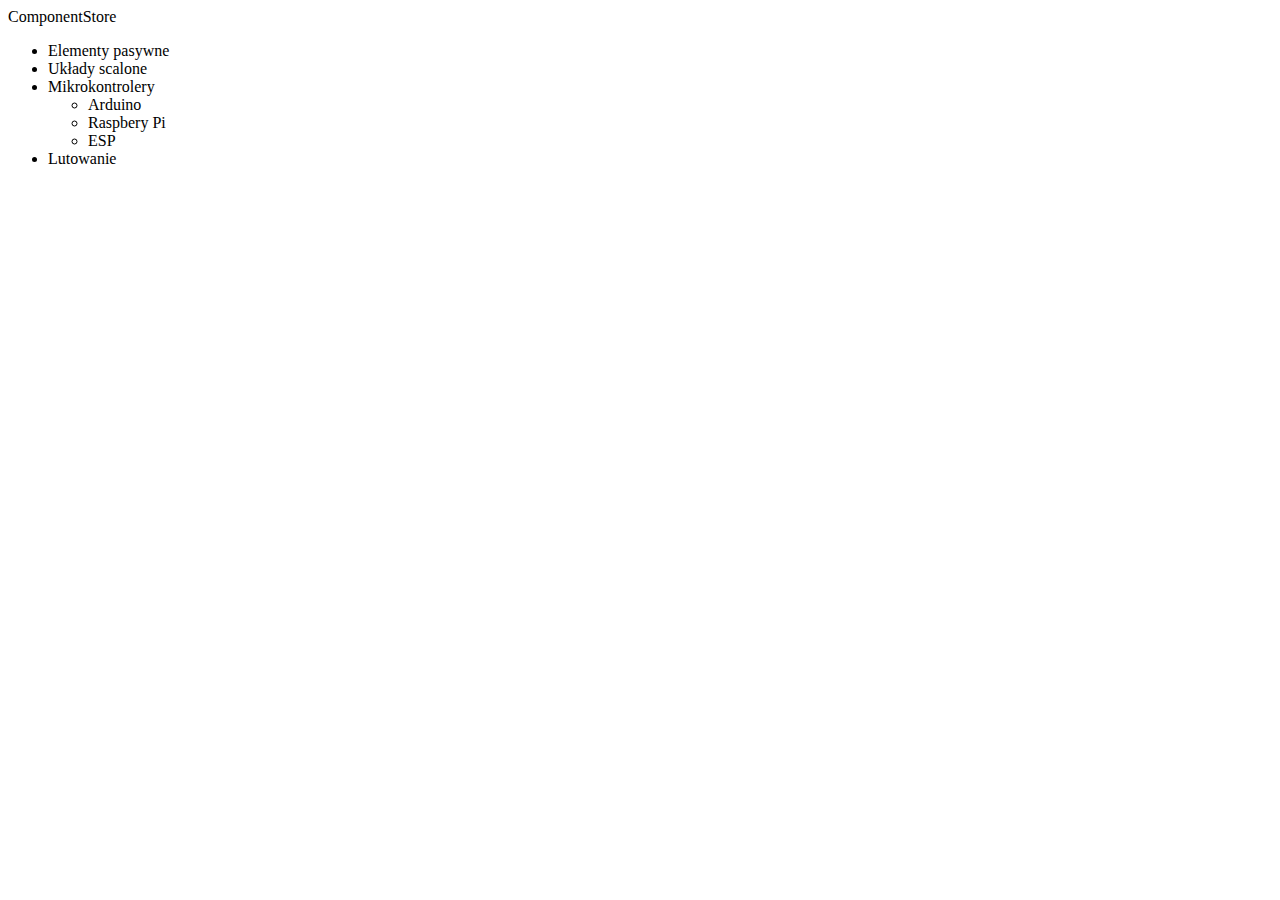
==== elementyPasywne.html @ 905a66fe "File Structure" ====
<!DOCTYPE html>
<html lang="en">
    <head>
        <meta charset="UTF-8">
        <meta name="viewport" content="width=device-width, initial-scale=1.0">
        <title>Componentstore</title>
    </head>
    <body>
        <section class="navigation">
            <header>
                <div class="logo">ComponentStore</div>
                <nav>
                    <ul id="menu">
                        <li>Elementy pasywne</li>
                        <li>Układy scalone</li>
                        <li>Mikrokontrolery</li>
                        <ul>
                            <li>Arduino</li>
                            <li>Raspbery Pi</li>
                            <li>ESP</li>
                        </ul>
                        <li>Lutowanie</li>
                    </ul>
                </nav>
            </header>
        </section>
    </body>
</html>
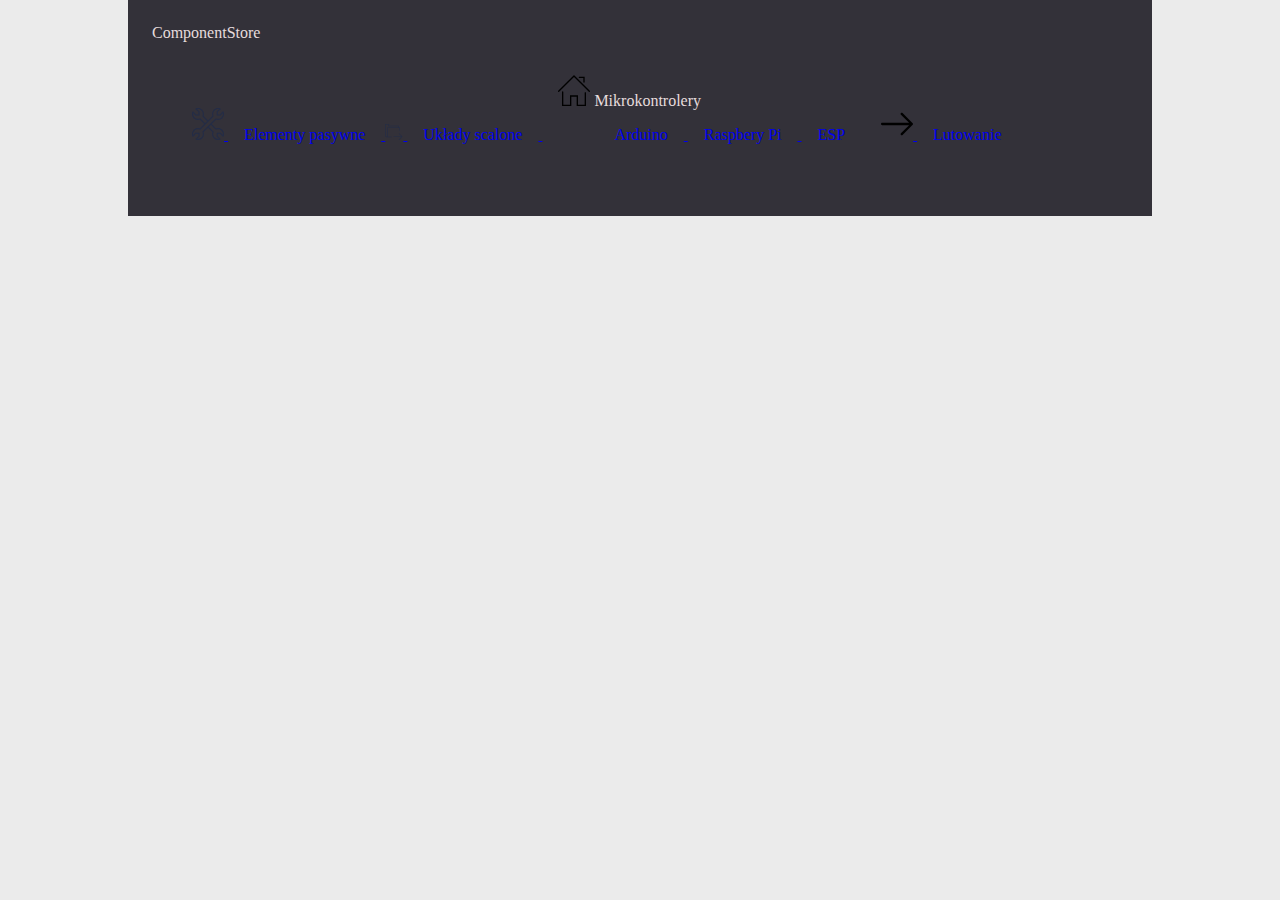
==== commit 32573daa: "Photos applied" ====
--- a/elementyPasywne.html
+++ b/elementyPasywne.html
@@ -4,6 +4,7 @@
         <meta charset="UTF-8">
         <meta name="viewport" content="width=device-width, initial-scale=1.0">
         <title>Componentstore</title>
+        <link rel="stylesheet" href="css/styles.css">
     </head>
     <body>
         <section class="navigation">
@@ -11,15 +12,44 @@
                 <div class="logo">ComponentStore</div>
                 <nav>
                     <ul id="menu">
-                        <li>Elementy pasywne</li>
-                        <li>Układy scalone</li>
-                        <li>Mikrokontrolery</li>
-                        <ul>
-                            <li>Arduino</li>
-                            <li>Raspbery Pi</li>
-                            <li>ESP</li>
-                        </ul>
-                        <li>Lutowanie</li>
+                        <a href="elementyPasywne.html">
+                            <svg width="32" height="32" viewBox="0 0 16 16" fill="none" xmlns="http://www.w3.org/2000/svg">
+                                <path d="M15.4049 13.5471L14.4218 12.4473C14.3707 12.3936 14.2975 12.34 14.2205 12.34H12.6106C12.4624 12.34 12.3423 12.4741 12.3423 12.6082V14.2178C12.3423 14.2983 12.3754 14.3787 12.4334 14.4324L13.5499 15.425C12.7453 15.5859 11.899 15.3445 11.3012 14.7543C10.596 14.0568 10.392 13.0106 10.7813 12.0717C10.8238 11.9912 10.8012 11.8571 10.7239 11.7766L8.3793 9.44273L9.43515 8.39651L11.7794 10.7304C11.8566 10.8109 11.973 10.8377 12.0736 10.784C12.9927 10.4085 14.043 10.5963 14.7483 11.3206C15.3461 11.9107 15.5837 12.7423 15.4049 13.5471ZM5.21862 12.0717C5.61264 13.0106 5.41845 14.0568 4.72392 14.7543C4.26409 15.2104 3.65935 15.4786 3.02078 15.4786C2.8485 15.4786 2.6781 15.4518 2.51108 15.425L3.66364 14.4324C3.72349 14.3787 3.75796 14.2983 3.75796 14.2178V12.6082C3.75796 12.4741 3.63786 12.34 3.4897 12.34H1.77921C1.70219 12.34 1.62895 12.3936 1.5779 12.4473L0.595194 13.5471C0.416215 12.7423 0.653772 11.9107 1.2518 11.3206C1.71131 10.8377 2.32276 10.5963 2.97319 10.5963C3.30317 10.5963 3.62383 10.6499 3.92624 10.784C4.02665 10.8377 4.14305 10.8109 4.2206 10.7304L10.7229 4.23845C10.8003 4.15797 10.8229 4.02384 10.7803 3.94336C10.3913 3.00445 10.5956 1.95823 11.3007 1.26075C11.7605 0.804701 12.3721 0.536439 13.0228 0.536439C13.2015 0.536439 13.3774 0.563266 13.5492 0.590092L12.4334 1.58266C12.3754 1.63631 12.3423 1.71679 12.3423 1.79727V3.48732C12.3423 3.64827 12.4624 3.75558 12.6106 3.75558H14.2205C14.299 3.75558 14.3737 3.72875 14.4246 3.6751L15.4068 2.52158C15.5786 3.29953 15.3435 4.10432 14.7483 4.6945C14.2886 5.17737 13.6773 5.4188 13.0271 5.4188C12.6972 5.4188 12.3763 5.36515 12.0735 5.23102C11.9727 5.17737 11.8566 5.20419 11.7794 5.28467L5.27594 11.7766C5.19871 11.8571 5.17596 11.9912 5.21862 12.0717ZM4.22028 5.28467C4.14316 5.23102 4.02654 5.20419 3.92635 5.23102C3.00066 5.63341 1.95098 5.4188 1.25159 4.72132C0.661423 4.13114 0.42355 3.29953 0.593413 2.52158L1.57509 3.6751C1.626 3.72875 1.70071 3.75558 1.77921 3.75558H3.4897C3.63786 3.75558 3.75796 3.64827 3.75796 3.48732V1.79727C3.75796 1.71679 3.72349 1.63631 3.66364 1.58266L2.51044 0.590092C3.29521 0.429135 4.10313 0.67057 4.69865 1.26075C5.40409 1.95823 5.60813 3.00445 5.21862 3.94336C5.17596 4.02384 5.19871 4.15797 5.27594 4.23845L7.62039 6.57233L6.56162 7.61855L4.22028 5.28467ZM15.1276 10.9182C14.3103 10.1134 13.1133 9.84512 12.0352 10.2207L9.8145 8.02094L12.0352 5.79437C12.3534 5.90167 12.6862 5.95532 13.0271 5.95532C13.8205 5.95532 14.5666 5.66024 15.1277 5.09689C15.9916 4.21162 16.2346 2.97762 15.7617 1.87775C15.7255 1.79727 15.6474 1.71679 15.5554 1.71679C15.4625 1.68996 15.3707 1.74362 15.3105 1.79727L14.0965 3.21906H12.8789V1.90457L14.2583 0.697396C14.3276 0.643744 14.3606 0.536439 14.3459 0.455961C14.3311 0.348656 14.2706 0.268177 14.1856 0.241351C13.8163 0.0803944 13.425 -8.44946e-05 13.0228 -8.44946e-05C12.2287 -8.44946e-05 11.4825 0.32183 10.9214 0.88518C10.1044 1.68996 9.83838 2.89714 10.2201 3.97019L7.99974 6.19676L5.77893 3.97019C6.16121 2.89714 5.89547 1.68996 5.0781 0.88518C4.21379 0.0267425 2.98292 -0.214693 1.86545 0.241351C1.77985 0.295004 1.71896 0.348656 1.70493 0.455961C1.69065 0.536439 1.72515 0.643744 1.79597 0.697396L3.22144 1.90457V3.21906H1.90317L0.688772 1.79727C0.628727 1.74362 0.53578 1.68996 0.443879 1.71679C0.351873 1.71679 0.273806 1.79727 0.237548 1.87775C-0.232538 2.97762 0.0165459 4.26528 0.872156 5.12371C1.68416 5.9285 2.88077 6.19676 3.96525 5.79437L6.18227 8.02094L3.96482 10.2207C3.64676 10.1134 3.31385 10.0597 2.97319 10.0597C2.17929 10.0597 1.4332 10.3816 0.872365 10.9182C0.0119345 11.8034 -0.237045 13.0643 0.237652 14.191C0.273597 14.2714 0.350722 14.3251 0.441783 14.3519C0.532636 14.3787 0.62506 14.3251 0.686049 14.2714L1.90046 12.8765H3.22144V14.1105L1.79597 15.3177C1.72515 15.3713 1.69065 15.4786 1.70493 15.5591C1.71896 15.6664 1.77985 15.7469 1.86545 15.7737C2.23464 15.9347 2.62319 16.0151 3.02078 16.0151H3.02086C3.8026 16.0151 4.5422 15.6932 5.10316 15.1299C5.91076 14.3251 6.16698 13.1447 5.77915 12.0449L7.99995 9.81829L10.2209 12.0449C9.83881 13.1179 10.1047 14.3251 10.9219 15.1299C11.4921 15.6932 12.2476 16.0151 13.0195 16.0151C13.4115 16.0151 13.8077 15.9347 14.1859 15.7737C14.2709 15.7469 14.3314 15.6664 14.3463 15.5591C14.361 15.4786 14.328 15.3713 14.2587 15.3177L12.8789 14.1105V12.8765H14.0992L15.3141 14.2714C15.375 14.3251 15.4681 14.3787 15.5583 14.3519C15.6494 14.3251 15.7265 14.2714 15.7623 14.191C16.2371 13.0643 15.9879 11.8034 15.1276 10.9182Z" fill="#232C47"/>
+                            </svg>
+                            <li>Elementy pasywne</li>
+                        </a>
+                        <a href="ukladyScalone.html">
+                            <svg width="18" height="16" viewBox="0 0 18 16" fill="none" xmlns="http://www.w3.org/2000/svg">
+                                <path d="M17.2852 12.6559C17.2938 12.6271 17.2967 12.5983 17.2996 12.5983C17.2996 12.5695 17.3054 12.5695 17.3054 12.5406C17.3054 12.5118 17.2967 12.483 17.2823 12.4253C17.2679 12.3965 17.2477 12.3677 17.2218 12.3388L14.339 9.45603C14.2266 9.34072 14.0421 9.34072 13.9296 9.45603C13.8172 9.57134 13.8172 9.77314 13.9296 9.85962L16.3195 12.2524H9.02021C8.86166 12.2524 8.73193 12.3965 8.73193 12.5406C8.73193 12.7136 8.86166 12.8289 9.02021 12.8289H16.3656L13.921 15.5388C13.8143 15.6541 13.8229 15.827 13.9411 15.9423C13.9959 16 14.0651 16 14.1343 16C14.2121 16 14.29 15.9712 14.3476 15.9135L17.2304 12.7424C17.242 12.7424 17.2448 12.7136 17.2535 12.7136C17.265 12.6848 17.2765 12.6848 17.2852 12.6559Z" fill="#232C47"/>
+                                <path d="M0.57673 11.8184V0.577696H3.45937V2.01704C3.45937 2.19135 3.58885 2.30589 3.74772 2.30589H13.2612V3.46135H2.59477C2.4354 3.46135 2.30641 3.60579 2.30641 3.74524V11.8184C2.30641 12.2218 1.89951 12.685 1.44132 12.685C0.997072 12.685 0.57673 12.2816 0.57673 11.8184ZM6.4675 12.685H2.55841C2.75763 12.4559 2.88313 12.1371 2.88313 11.8184V4.03409H14.4142V6.48444C14.4142 6.62887 14.5432 6.77329 14.7025 6.77329C14.8619 6.77329 14.9909 6.62887 14.9909 6.48444V3.74524C14.9909 3.60579 14.8619 3.46135 14.7025 3.46135H13.8374V2.01704C13.8374 1.87261 13.709 1.72819 13.5491 1.72819H4.03609V0.288845C4.03609 0.144414 3.9071 -6.95199e-06 3.74772 -6.95199e-06H0.288365C0.129491 -6.95199e-06 0 0.144414 0 0.288845V11.8184C0 12.6003 0.673847 13.2627 1.44132 13.2627H6.4675C6.62687 13.2627 6.75587 13.1432 6.75587 12.9738C6.75587 12.8294 6.62687 12.685 6.4675 12.685Z" fill="#232C47"/>
+                            </svg>
+                            <li>Układy scalone</li>
+                        </a>
+                        <li class="dropdown">
+                            <svg version="1.1" xmlns="http://www.w3.org/2000/svg" width=32 height=32 viewBox="0 0 32 32" {...props}>
+                                <path d="M27.333 18c-0.368 0-0.667 0.299-0.667 0.667v12h-6.667v-9.333h-8v9.333h-6.667v-12.667c0-0.368-0.299-0.667-0.667-0.667s-0.667 0.299-0.667 0.667v14h9.333v-9.333h5.333v9.333h9.333v-13.333c0-0.368-0.299-0.667-0.667-0.667zM31.805 16.862l-15.333-15.333c-0.26-0.26-0.683-0.26-0.943 0l-15.333 15.333c-0.26 0.26-0.26 0.683 0 0.943s0.683 0.26 0.943 0l14.861-14.861 14.863 14.861c0.131 0.131 0.301 0.196 0.471 0.196 0.171 0 0.341-0.065 0.472-0.196 0.26-0.26 0.26-0.683 0-0.943zM21.333 4h4v4c0 0.368 0.299 0.667 0.667 0.667s0.667-0.299 0.667-0.667v-5.333h-5.333c-0.368 0-0.667 0.299-0.667 0.667s0.299 0.667 0.667 0.667z"></path>
+                            </svg>
+                            Mikrokontrolery
+                            <ul>
+                                <a href="Mikrokontrolery/arduino.html">
+                                    <li>Arduino</li>
+                                </a>
+                                <a href="Mikrokontrolery/raspbery.html">
+                                    <li>Raspbery Pi</li>
+                                </a>
+                                <a href="Mikrokontrolery/esp.html">
+                                    <li>ESP</li>
+                                </a>                                
+                            </ul>
+                        </li>
+                        <a href="lutowanie.html">   
+                            <svg version="1.1" xmlns="http://www.w3.org/2000/svg" width=32 height=32 viewBox="0 0 32 32" {...props}>
+                                <path d="M21.548 5.088c-0.436-0.451-1.162-0.451-1.613 0-0.436 0.436-0.436 1.162 0 1.596l8.177 8.177h-26.984c-0.629 0.001-1.129 0.501-1.129 1.13s0.5 1.145 1.129 1.145h26.984l-8.177 8.162c-0.436 0.451-0.436 1.178 0 1.613 0.451 0.451 1.178 0.451 1.613 0l10.113-10.113c0.451-0.436 0.451-1.162 0-1.596l-10.113-10.114z"></path>
+                            </svg>                             
+                            <li>
+                                Lutowanie
+                            </li>
+                        </a>
                     </ul>
                 </nav>
             </header>
--- a/css/styles.css
+++ b/css/styles.css
@@ -0,0 +1,30 @@
+body {
+    background-color: #ebebeb;
+    width: 80%;
+    margin:auto
+}
+
+header
+{
+    background-color: #333139;
+    padding: 1.5em;
+    color: #e6dcdd;
+}
+
+nav .menu a, li {
+    display: inline-block;
+    padding: 1em;
+}
+
+.menu > svg {
+    width: 1em;
+}
+
+.dropdownItem {
+    display: none;
+}
+
+.dropdown:hover .dropdownItem {
+    position: sticky;
+    display:block;
+}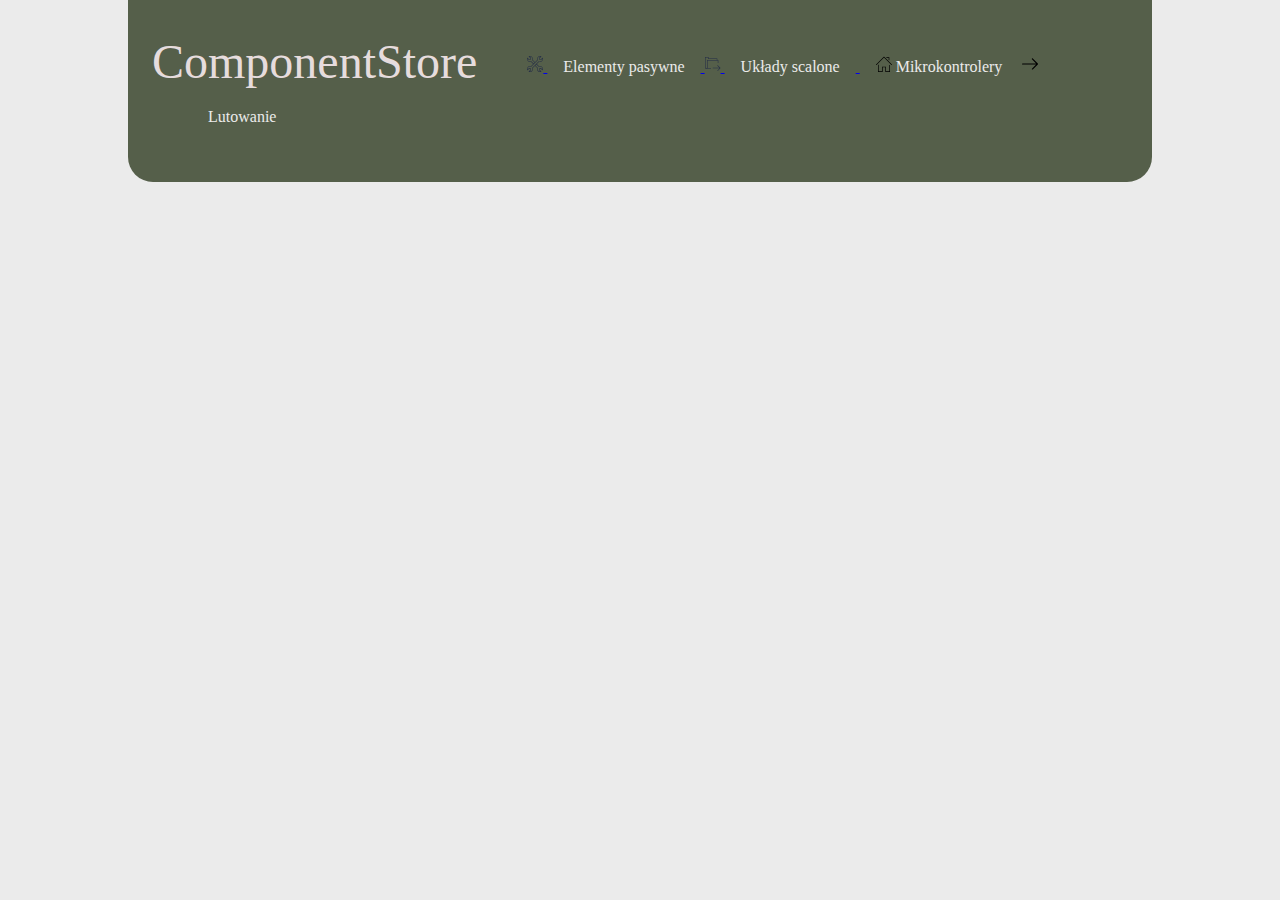
==== commit 73cb0f08: "Flexbox applied" ====
--- a/elementyPasywne.html
+++ b/elementyPasywne.html
@@ -9,41 +9,41 @@
     <body>
         <section class="navigation">
             <header>
-                <div class="logo">ComponentStore</div>
+                <div class="logo"><a href="index.html">ComponentStore</a></div>
                 <nav>
                     <ul id="menu">
                         <a href="elementyPasywne.html">
-                            <svg width="32" height="32" viewBox="0 0 16 16" fill="none" xmlns="http://www.w3.org/2000/svg">
+                            <svg width="16" height="16" viewBox="0 0 16 16" fill="none" xmlns="http://www.w3.org/2000/svg">
                                 <path d="M15.4049 13.5471L14.4218 12.4473C14.3707 12.3936 14.2975 12.34 14.2205 12.34H12.6106C12.4624 12.34 12.3423 12.4741 12.3423 12.6082V14.2178C12.3423 14.2983 12.3754 14.3787 12.4334 14.4324L13.5499 15.425C12.7453 15.5859 11.899 15.3445 11.3012 14.7543C10.596 14.0568 10.392 13.0106 10.7813 12.0717C10.8238 11.9912 10.8012 11.8571 10.7239 11.7766L8.3793 9.44273L9.43515 8.39651L11.7794 10.7304C11.8566 10.8109 11.973 10.8377 12.0736 10.784C12.9927 10.4085 14.043 10.5963 14.7483 11.3206C15.3461 11.9107 15.5837 12.7423 15.4049 13.5471ZM5.21862 12.0717C5.61264 13.0106 5.41845 14.0568 4.72392 14.7543C4.26409 15.2104 3.65935 15.4786 3.02078 15.4786C2.8485 15.4786 2.6781 15.4518 2.51108 15.425L3.66364 14.4324C3.72349 14.3787 3.75796 14.2983 3.75796 14.2178V12.6082C3.75796 12.4741 3.63786 12.34 3.4897 12.34H1.77921C1.70219 12.34 1.62895 12.3936 1.5779 12.4473L0.595194 13.5471C0.416215 12.7423 0.653772 11.9107 1.2518 11.3206C1.71131 10.8377 2.32276 10.5963 2.97319 10.5963C3.30317 10.5963 3.62383 10.6499 3.92624 10.784C4.02665 10.8377 4.14305 10.8109 4.2206 10.7304L10.7229 4.23845C10.8003 4.15797 10.8229 4.02384 10.7803 3.94336C10.3913 3.00445 10.5956 1.95823 11.3007 1.26075C11.7605 0.804701 12.3721 0.536439 13.0228 0.536439C13.2015 0.536439 13.3774 0.563266 13.5492 0.590092L12.4334 1.58266C12.3754 1.63631 12.3423 1.71679 12.3423 1.79727V3.48732C12.3423 3.64827 12.4624 3.75558 12.6106 3.75558H14.2205C14.299 3.75558 14.3737 3.72875 14.4246 3.6751L15.4068 2.52158C15.5786 3.29953 15.3435 4.10432 14.7483 4.6945C14.2886 5.17737 13.6773 5.4188 13.0271 5.4188C12.6972 5.4188 12.3763 5.36515 12.0735 5.23102C11.9727 5.17737 11.8566 5.20419 11.7794 5.28467L5.27594 11.7766C5.19871 11.8571 5.17596 11.9912 5.21862 12.0717ZM4.22028 5.28467C4.14316 5.23102 4.02654 5.20419 3.92635 5.23102C3.00066 5.63341 1.95098 5.4188 1.25159 4.72132C0.661423 4.13114 0.42355 3.29953 0.593413 2.52158L1.57509 3.6751C1.626 3.72875 1.70071 3.75558 1.77921 3.75558H3.4897C3.63786 3.75558 3.75796 3.64827 3.75796 3.48732V1.79727C3.75796 1.71679 3.72349 1.63631 3.66364 1.58266L2.51044 0.590092C3.29521 0.429135 4.10313 0.67057 4.69865 1.26075C5.40409 1.95823 5.60813 3.00445 5.21862 3.94336C5.17596 4.02384 5.19871 4.15797 5.27594 4.23845L7.62039 6.57233L6.56162 7.61855L4.22028 5.28467ZM15.1276 10.9182C14.3103 10.1134 13.1133 9.84512 12.0352 10.2207L9.8145 8.02094L12.0352 5.79437C12.3534 5.90167 12.6862 5.95532 13.0271 5.95532C13.8205 5.95532 14.5666 5.66024 15.1277 5.09689C15.9916 4.21162 16.2346 2.97762 15.7617 1.87775C15.7255 1.79727 15.6474 1.71679 15.5554 1.71679C15.4625 1.68996 15.3707 1.74362 15.3105 1.79727L14.0965 3.21906H12.8789V1.90457L14.2583 0.697396C14.3276 0.643744 14.3606 0.536439 14.3459 0.455961C14.3311 0.348656 14.2706 0.268177 14.1856 0.241351C13.8163 0.0803944 13.425 -8.44946e-05 13.0228 -8.44946e-05C12.2287 -8.44946e-05 11.4825 0.32183 10.9214 0.88518C10.1044 1.68996 9.83838 2.89714 10.2201 3.97019L7.99974 6.19676L5.77893 3.97019C6.16121 2.89714 5.89547 1.68996 5.0781 0.88518C4.21379 0.0267425 2.98292 -0.214693 1.86545 0.241351C1.77985 0.295004 1.71896 0.348656 1.70493 0.455961C1.69065 0.536439 1.72515 0.643744 1.79597 0.697396L3.22144 1.90457V3.21906H1.90317L0.688772 1.79727C0.628727 1.74362 0.53578 1.68996 0.443879 1.71679C0.351873 1.71679 0.273806 1.79727 0.237548 1.87775C-0.232538 2.97762 0.0165459 4.26528 0.872156 5.12371C1.68416 5.9285 2.88077 6.19676 3.96525 5.79437L6.18227 8.02094L3.96482 10.2207C3.64676 10.1134 3.31385 10.0597 2.97319 10.0597C2.17929 10.0597 1.4332 10.3816 0.872365 10.9182C0.0119345 11.8034 -0.237045 13.0643 0.237652 14.191C0.273597 14.2714 0.350722 14.3251 0.441783 14.3519C0.532636 14.3787 0.62506 14.3251 0.686049 14.2714L1.90046 12.8765H3.22144V14.1105L1.79597 15.3177C1.72515 15.3713 1.69065 15.4786 1.70493 15.5591C1.71896 15.6664 1.77985 15.7469 1.86545 15.7737C2.23464 15.9347 2.62319 16.0151 3.02078 16.0151H3.02086C3.8026 16.0151 4.5422 15.6932 5.10316 15.1299C5.91076 14.3251 6.16698 13.1447 5.77915 12.0449L7.99995 9.81829L10.2209 12.0449C9.83881 13.1179 10.1047 14.3251 10.9219 15.1299C11.4921 15.6932 12.2476 16.0151 13.0195 16.0151C13.4115 16.0151 13.8077 15.9347 14.1859 15.7737C14.2709 15.7469 14.3314 15.6664 14.3463 15.5591C14.361 15.4786 14.328 15.3713 14.2587 15.3177L12.8789 14.1105V12.8765H14.0992L15.3141 14.2714C15.375 14.3251 15.4681 14.3787 15.5583 14.3519C15.6494 14.3251 15.7265 14.2714 15.7623 14.191C16.2371 13.0643 15.9879 11.8034 15.1276 10.9182Z" fill="#232C47"/>
                             </svg>
                             <li>Elementy pasywne</li>
                         </a>
                         <a href="ukladyScalone.html">
-                            <svg width="18" height="16" viewBox="0 0 18 16" fill="none" xmlns="http://www.w3.org/2000/svg">
+                            <svg width="16" height="16" viewBox="0 0 18 16" fill="none" xmlns="http://www.w3.org/2000/svg">
                                 <path d="M17.2852 12.6559C17.2938 12.6271 17.2967 12.5983 17.2996 12.5983C17.2996 12.5695 17.3054 12.5695 17.3054 12.5406C17.3054 12.5118 17.2967 12.483 17.2823 12.4253C17.2679 12.3965 17.2477 12.3677 17.2218 12.3388L14.339 9.45603C14.2266 9.34072 14.0421 9.34072 13.9296 9.45603C13.8172 9.57134 13.8172 9.77314 13.9296 9.85962L16.3195 12.2524H9.02021C8.86166 12.2524 8.73193 12.3965 8.73193 12.5406C8.73193 12.7136 8.86166 12.8289 9.02021 12.8289H16.3656L13.921 15.5388C13.8143 15.6541 13.8229 15.827 13.9411 15.9423C13.9959 16 14.0651 16 14.1343 16C14.2121 16 14.29 15.9712 14.3476 15.9135L17.2304 12.7424C17.242 12.7424 17.2448 12.7136 17.2535 12.7136C17.265 12.6848 17.2765 12.6848 17.2852 12.6559Z" fill="#232C47"/>
                                 <path d="M0.57673 11.8184V0.577696H3.45937V2.01704C3.45937 2.19135 3.58885 2.30589 3.74772 2.30589H13.2612V3.46135H2.59477C2.4354 3.46135 2.30641 3.60579 2.30641 3.74524V11.8184C2.30641 12.2218 1.89951 12.685 1.44132 12.685C0.997072 12.685 0.57673 12.2816 0.57673 11.8184ZM6.4675 12.685H2.55841C2.75763 12.4559 2.88313 12.1371 2.88313 11.8184V4.03409H14.4142V6.48444C14.4142 6.62887 14.5432 6.77329 14.7025 6.77329C14.8619 6.77329 14.9909 6.62887 14.9909 6.48444V3.74524C14.9909 3.60579 14.8619 3.46135 14.7025 3.46135H13.8374V2.01704C13.8374 1.87261 13.709 1.72819 13.5491 1.72819H4.03609V0.288845C4.03609 0.144414 3.9071 -6.95199e-06 3.74772 -6.95199e-06H0.288365C0.129491 -6.95199e-06 0 0.144414 0 0.288845V11.8184C0 12.6003 0.673847 13.2627 1.44132 13.2627H6.4675C6.62687 13.2627 6.75587 13.1432 6.75587 12.9738C6.75587 12.8294 6.62687 12.685 6.4675 12.685Z" fill="#232C47"/>
                             </svg>
                             <li>Układy scalone</li>
                         </a>
                         <li class="dropdown">
-                            <svg version="1.1" xmlns="http://www.w3.org/2000/svg" width=32 height=32 viewBox="0 0 32 32" {...props}>
+                            <svg version="1.1" xmlns="http://www.w3.org/2000/svg" width=16 height=16 viewBox="0 0 32 32">
                                 <path d="M27.333 18c-0.368 0-0.667 0.299-0.667 0.667v12h-6.667v-9.333h-8v9.333h-6.667v-12.667c0-0.368-0.299-0.667-0.667-0.667s-0.667 0.299-0.667 0.667v14h9.333v-9.333h5.333v9.333h9.333v-13.333c0-0.368-0.299-0.667-0.667-0.667zM31.805 16.862l-15.333-15.333c-0.26-0.26-0.683-0.26-0.943 0l-15.333 15.333c-0.26 0.26-0.26 0.683 0 0.943s0.683 0.26 0.943 0l14.861-14.861 14.863 14.861c0.131 0.131 0.301 0.196 0.471 0.196 0.171 0 0.341-0.065 0.472-0.196 0.26-0.26 0.26-0.683 0-0.943zM21.333 4h4v4c0 0.368 0.299 0.667 0.667 0.667s0.667-0.299 0.667-0.667v-5.333h-5.333c-0.368 0-0.667 0.299-0.667 0.667s0.299 0.667 0.667 0.667z"></path>
                             </svg>
                             Mikrokontrolery
                             <ul>
                                 <a href="Mikrokontrolery/arduino.html">
-                                    <li>Arduino</li>
+                                    <li class="dropdownItem">Arduino</li>
                                 </a>
                                 <a href="Mikrokontrolery/raspbery.html">
-                                    <li>Raspbery Pi</li>
+                                    <li class="dropdownItem">Raspbery Pi</li>
                                 </a>
                                 <a href="Mikrokontrolery/esp.html">
-                                    <li>ESP</li>
+                                    <li class="dropdownItem">ESP</li>
                                 </a>                                
                             </ul>
                         </li>
                         <a href="lutowanie.html">   
-                            <svg version="1.1" xmlns="http://www.w3.org/2000/svg" width=32 height=32 viewBox="0 0 32 32" {...props}>
+                            <svg version="1.1" xmlns="http://www.w3.org/2000/svg" width=16 height=16 viewBox="0 0 32 32">
                                 <path d="M21.548 5.088c-0.436-0.451-1.162-0.451-1.613 0-0.436 0.436-0.436 1.162 0 1.596l8.177 8.177h-26.984c-0.629 0.001-1.129 0.501-1.129 1.13s0.5 1.145 1.129 1.145h26.984l-8.177 8.162c-0.436 0.451-0.436 1.178 0 1.613 0.451 0.451 1.178 0.451 1.613 0l10.113-10.113c0.451-0.436 0.451-1.162 0-1.596l-10.113-10.114z"></path>
                             </svg>                             
                             <li>
--- a/css/styles.css
+++ b/css/styles.css
@@ -4,20 +4,34 @@
     margin:auto
 }
 
-header
-{
-    background-color: #333139;
+header {
+    background-color: #555f4a;
     padding: 1.5em;
     color: #e6dcdd;
+    border-radius: 0px 0px 25px 25px;
+    text-decoration: none;
+}
+
+.logo {
+    font-size: 3em;
+    float: left;
+    padding: 10px 50px 0px 0px;
+}
+
+.logo a {
+    text-decoration: none;
+    color: #e6dcdd;
+}
+
+.menu {
+    padding: 10px;
 }
 
 nav .menu a, li {
     display: inline-block;
     padding: 1em;
-}
-
-.menu > svg {
-    width: 1em;
+    color: #ebebeb;
+    text-decoration: none;
 }
 
 .dropdownItem {
@@ -25,6 +39,42 @@
 }
 
 .dropdown:hover .dropdownItem {
-    position: sticky;
     display:block;
+    background-color: #4e4e43;
+    border: 2px solid white;
+    border-radius: 15px;
+}
+
+.dropdown:hover ul {
+    position: absolute;
+}
+
+.deals > h1 {
+    display: block;
+    text-align: center;
+    font-size: 2em;
+}
+
+.deals > div {
+    display: flex;
+    justify-content: center;
+}
+
+.oldPrice {
+    font-size: 1.2em;
+    color: red;
+    text-decoration: line-through;
+}
+.price {
+    color: green;
+}
+
+.view {
+    width: 70%;
+    margin: auto;
+}
+
+.view img {
+    max-width: 100%;
+    max-height: 100%;
 }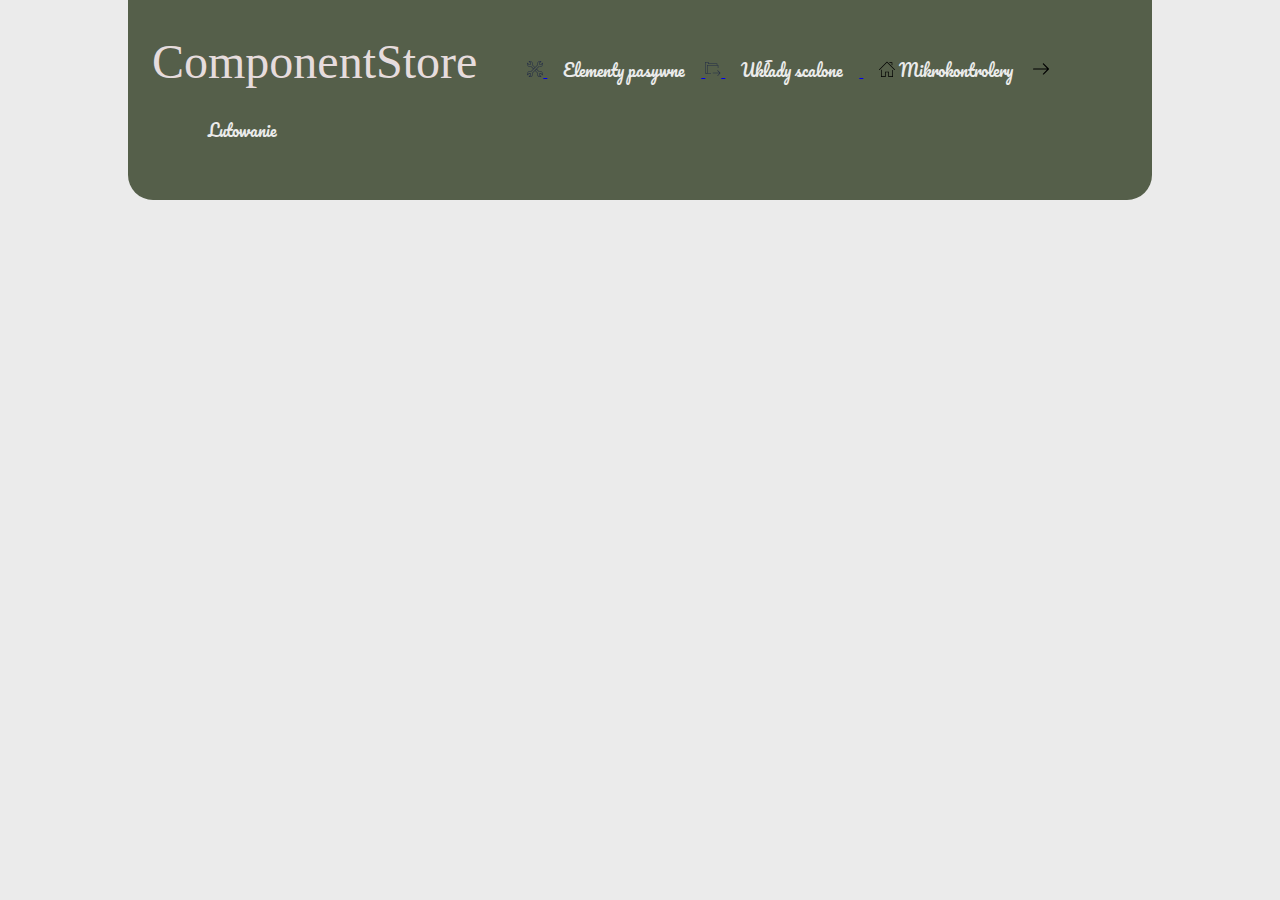
==== commit c300c4bb: "script js added" ====
--- a/elementyPasywne.html
+++ b/elementyPasywne.html
@@ -4,6 +4,8 @@
         <meta charset="UTF-8">
         <meta name="viewport" content="width=device-width, initial-scale=1.0">
         <title>Componentstore</title>
+        <link href="https://fonts.googleapis.com/css2?family=Noto+Serif&display=swap" rel="stylesheet">
+        <link href="https://fonts.googleapis.com/css2?family=Pacifico&display=swap" rel="stylesheet">
         <link rel="stylesheet" href="css/styles.css">
     </head>
     <body>
--- a/css/styles.css
+++ b/css/styles.css
@@ -2,6 +2,16 @@
     background-color: #ebebeb;
     width: 80%;
     margin:auto
+}
+
+button {
+    height: 2em;
+    background-color: #4eff4e;
+    border-radius: 10px;
+}
+
+button:hover {
+    background-color: #65c565;
 }
 
 header {
@@ -10,6 +20,26 @@
     color: #e6dcdd;
     border-radius: 0px 0px 25px 25px;
     text-decoration: none;
+}
+
+.cart {
+    float: left;
+}
+
+.purchase {
+    border: 2px solid grey;
+    padding: 5px;
+}
+
+.item {
+    display: inline-block;
+}
+
+.remove {
+    display: inline-block;
+    font-size: 0.7em;
+    color: grey;
+    cursor: pointer;
 }
 
 .logo {
@@ -29,7 +59,8 @@
 
 nav .menu a, li {
     display: inline-block;
-    padding: 1em;
+    padding: 1em;    
+    font-family: 'Pacifico', cursive;
     color: #ebebeb;
     text-decoration: none;
 }
@@ -49,6 +80,10 @@
     position: absolute;
 }
 
+.deals {
+    font-family: 'Noto Serif', serif;
+}
+
 .deals > h1 {
     display: block;
     text-align: center;
@@ -57,7 +92,16 @@
 
 .deals > div {
     display: flex;
-    justify-content: center;
+    justify-content: space-around;
+    align-content: stretch;
+}
+
+.newElement, .discountElement {   
+    flex-grow: 1; 
+    padding: 20px;
+    margin: 10px;
+    border: 5px double;
+    border-radius: 25px;
 }
 
 .oldPrice {
@@ -66,6 +110,8 @@
     text-decoration: line-through;
 }
 .price {
+    display: inline-block;
+    margin: 5px 0px;
     color: green;
 }
 
@@ -74,7 +120,8 @@
     margin: auto;
 }
 
-.view img {
+.view img, video {
     max-width: 100%;
     max-height: 100%;
+    border-radius: 25px;
 }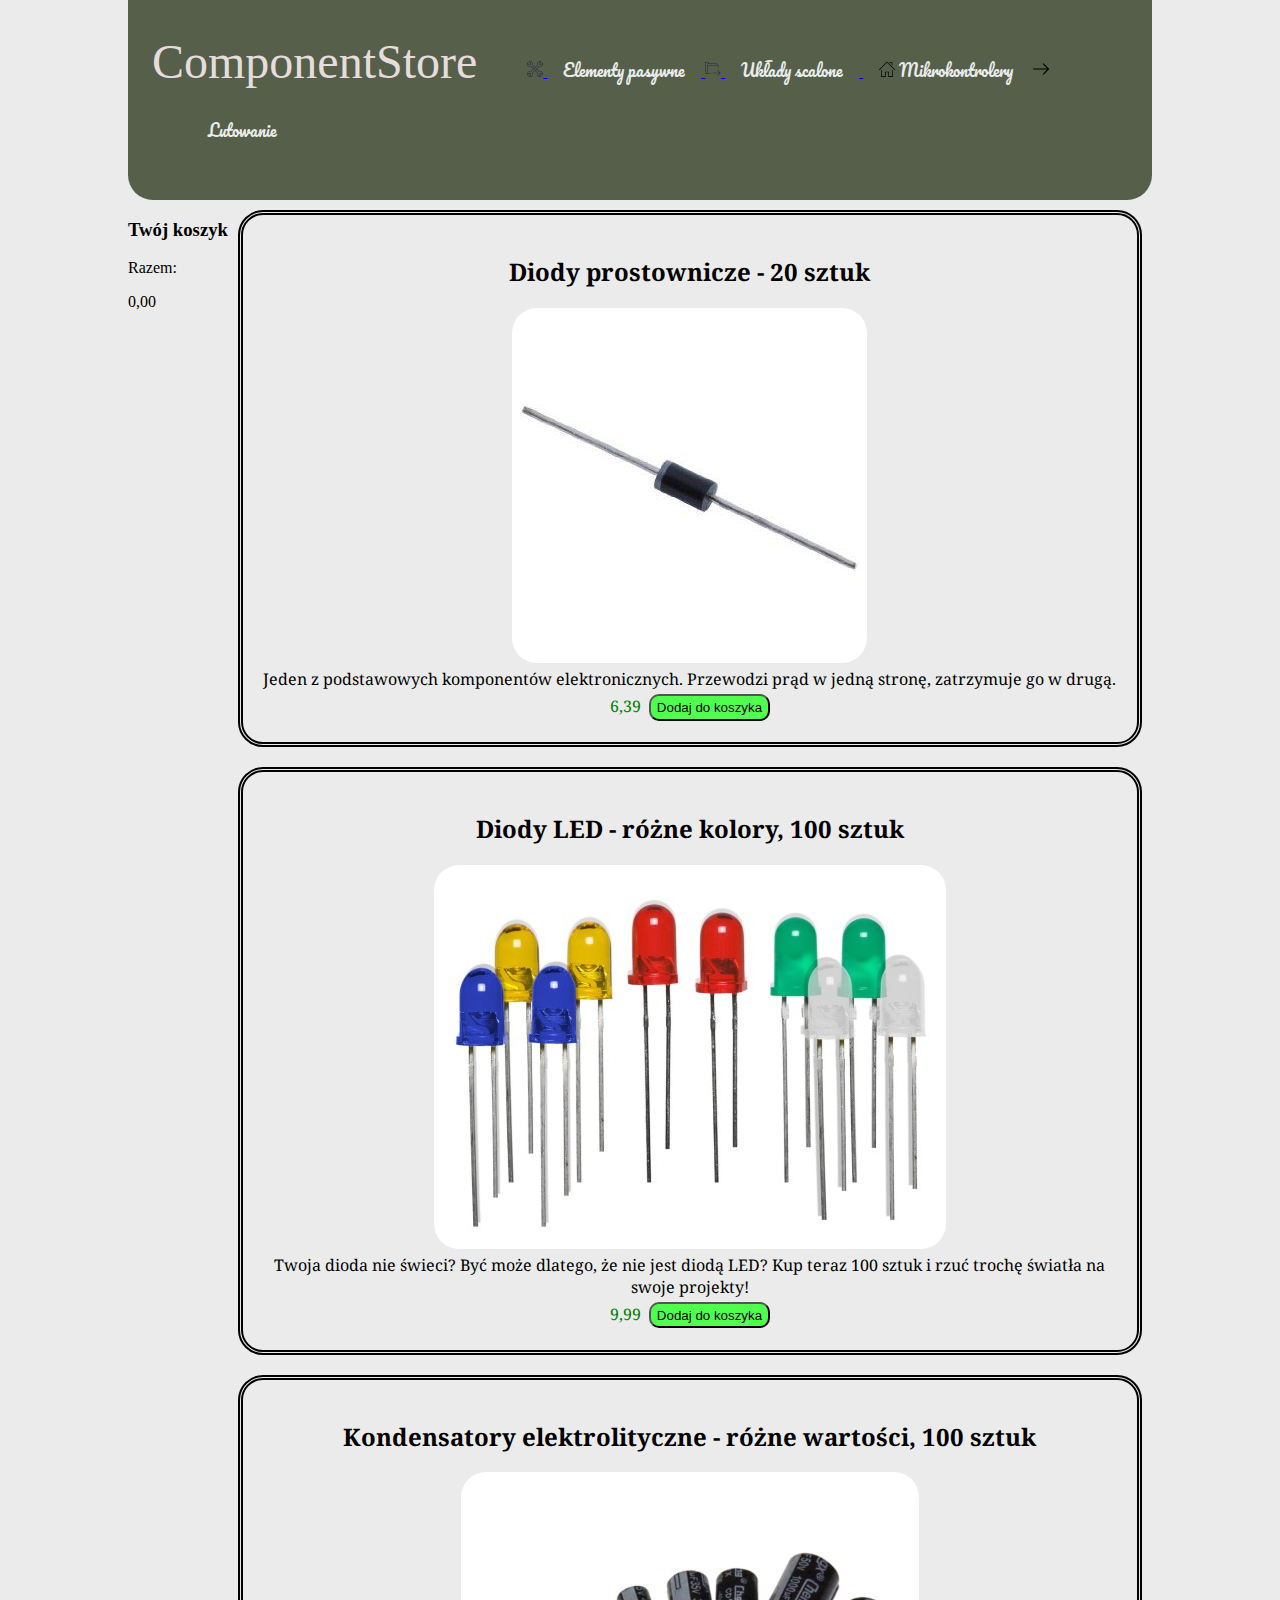
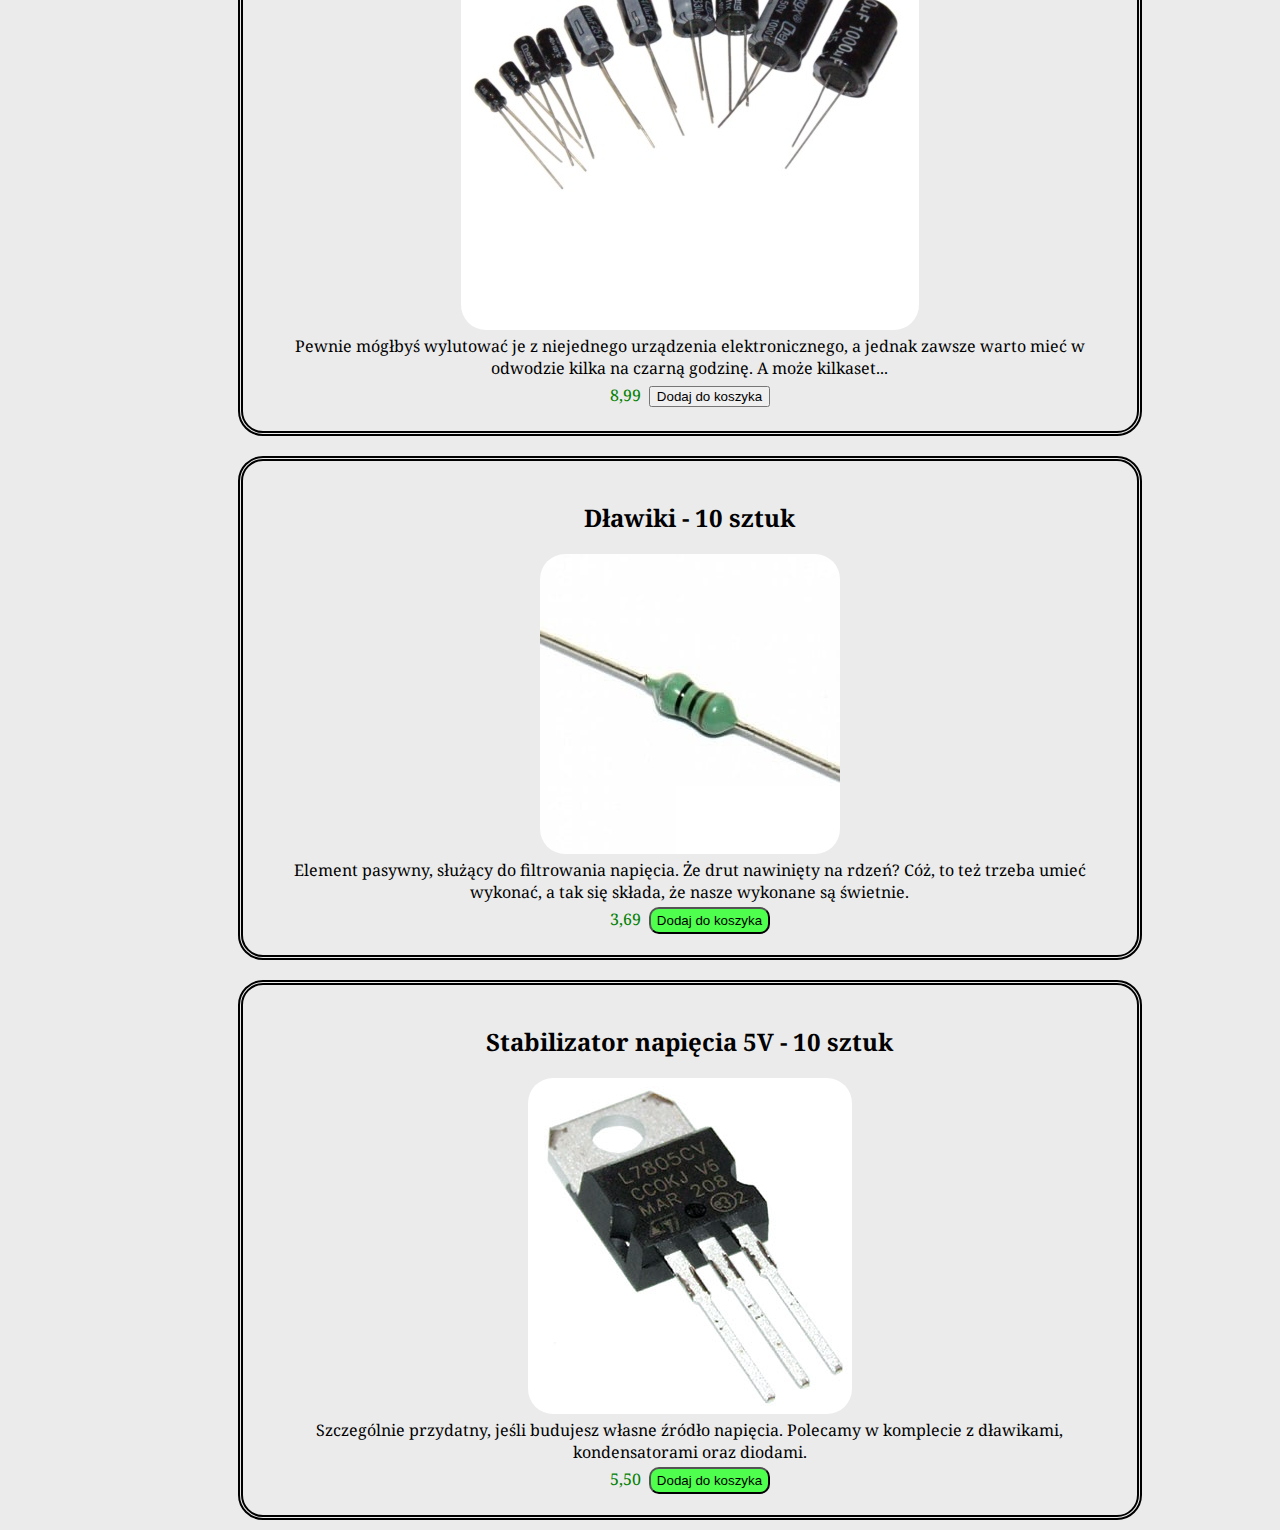
==== commit 44167ccd: "Cart positioning outside index refined" ====
--- a/elementyPasywne.html
+++ b/elementyPasywne.html
@@ -7,6 +7,7 @@
         <link href="https://fonts.googleapis.com/css2?family=Noto+Serif&display=swap" rel="stylesheet">
         <link href="https://fonts.googleapis.com/css2?family=Pacifico&display=swap" rel="stylesheet">
         <link rel="stylesheet" href="css/styles.css">
+        <script src="js/script.js" async></script>
     </head>
     <body>
         <section class="navigation">
@@ -56,5 +57,94 @@
                 </nav>
             </header>
         </section>
+
+        <aside class="cart" onload="showAllItems()">
+            <h3>Twój koszyk</h3>
+            <div class="items">
+                <!-- <div class="purchase">
+                    <div class="itemName">Wybierz towar ze sklepu...</div>
+                    <div class="price">2,49</div>
+                    <input type="number" class="quantity" value="1" min="1" max="10" >
+                    <div class="remove">&times;</div>
+                </div> -->
+            </div>
+            <div class="cartSummary">
+                <p>Razem: </p>
+                <div class="total">0,00</div>
+            </div>
+        </aside>
+
+        <section class="offerings">            
+            <div class="newElement">
+                <h2>Diody prostownicze - 20 sztuk</h2>
+                <div class="view">
+                    <img src="photos/elementyPasywne/diodyProst.jpg">
+                </div>
+                <div class="description">
+                    Jeden z podstawowych komponentów elektronicznych. Przewodzi prąd w jedną stronę, zatrzymuje go w drugą.
+                </div>
+                <div class="price">
+                    6,39
+                </div>
+                <div class="price"></div>
+                <button type="submit" class="add">Dodaj do koszyka</button>
+            </div>
+            <div class="newElement">
+                <h2>Diody LED - różne kolory, 100 sztuk</h2>
+                <div class="view">
+                    <img src="photos/elementyPasywne/diody.jpg">
+                </div>
+                <div class="description">
+                    Twoja dioda nie świeci? Być może dlatego, że nie jest diodą LED? Kup teraz 100 sztuk i rzuć trochę światła na swoje projekty!
+                </div>
+                <div class="price">
+                    9,99
+                </div>
+                <div class="price"></div>
+                <button type="submit" class="add">Dodaj do koszyka</button>
+            </div>
+            <div class="newElement">
+                <h2>Kondensatory elektrolityczne - różne wartości, 100 sztuk</h2>
+                <div class="view">
+                    <img src="photos/elementyPasywne/kondensatory.jpg">
+                </div>
+                <div class="description">
+                    Pewnie mógłbyś wylutować je z niejednego urządzenia elektronicznego, a jednak zawsze warto mieć w odwodzie kilka na czarną godzinę. A może kilkaset... 
+                </div>
+                <div class="price">
+                    8,99
+                </div>
+                <div class="price"></div>
+                <button type="submit">Dodaj do koszyka</button>
+            </div>
+            <div class="newElement">
+                <h2>Dławiki - 10 sztuk</h2>
+                <div class="view">
+                    <img src="photos/elementyPasywne/dlawik.jpg">
+                </div>
+                <div class="description">
+                    Element pasywny, służący do filtrowania napięcia. Że drut nawinięty na rdzeń? Cóż, to też trzeba umieć wykonać, a tak się składa, że nasze wykonane są świetnie.
+                </div>
+                <div class="price">
+                    3,69
+                </div>
+                <div class="price"></div>
+                <button type="submit" class="add">Dodaj do koszyka</button>
+            </div>
+            <div class="newElement">
+                <h2>Stabilizator napięcia 5V - 10 sztuk</h2>
+                <div class="view">
+                    <img src="photos/elementyPasywne/L7805CV.jpg">
+                </div>
+                <div class="description">
+                    Szczególnie przydatny, jeśli budujesz własne źródło napięcia. Polecamy w komplecie z dławikami, kondensatorami oraz diodami.
+                </div>
+                <div class="price">
+                    5,50
+                </div>
+                <div class="price"></div>
+                <button type="submit" class="add">Dodaj do koszyka</button>
+            </div>
+        </section>
     </body>
 </html>--- a/css/styles.css
+++ b/css/styles.css
@@ -4,15 +4,6 @@
     margin:auto
 }
 
-button {
-    height: 2em;
-    background-color: #4eff4e;
-    border-radius: 10px;
-}
-
-button:hover {
-    background-color: #65c565;
-}
 
 header {
     background-color: #555f4a;
@@ -20,6 +11,17 @@
     color: #e6dcdd;
     border-radius: 0px 0px 25px 25px;
     text-decoration: none;
+}
+
+.add {
+    height: 2em;
+    background-color: #4eff4e;
+    border-radius: 10px;
+}
+
+.add:hover {
+    background-color: #65c565;
+    cursor: pointer;
 }
 
 .cart {
@@ -31,8 +33,13 @@
     padding: 5px;
 }
 
-.item {
+.itemName {
     display: inline-block;
+}
+
+.quantity {
+    display: inline-block;
+    width: 30px;
 }
 
 .remove {
@@ -84,6 +91,13 @@
     font-family: 'Noto Serif', serif;
 }
 
+.offerings {    
+    font-family: 'Noto Serif', serif;
+    display: flex;
+    flex-wrap: wrap;
+    text-align: center;
+}
+
 .deals > h1 {
     display: block;
     text-align: center;
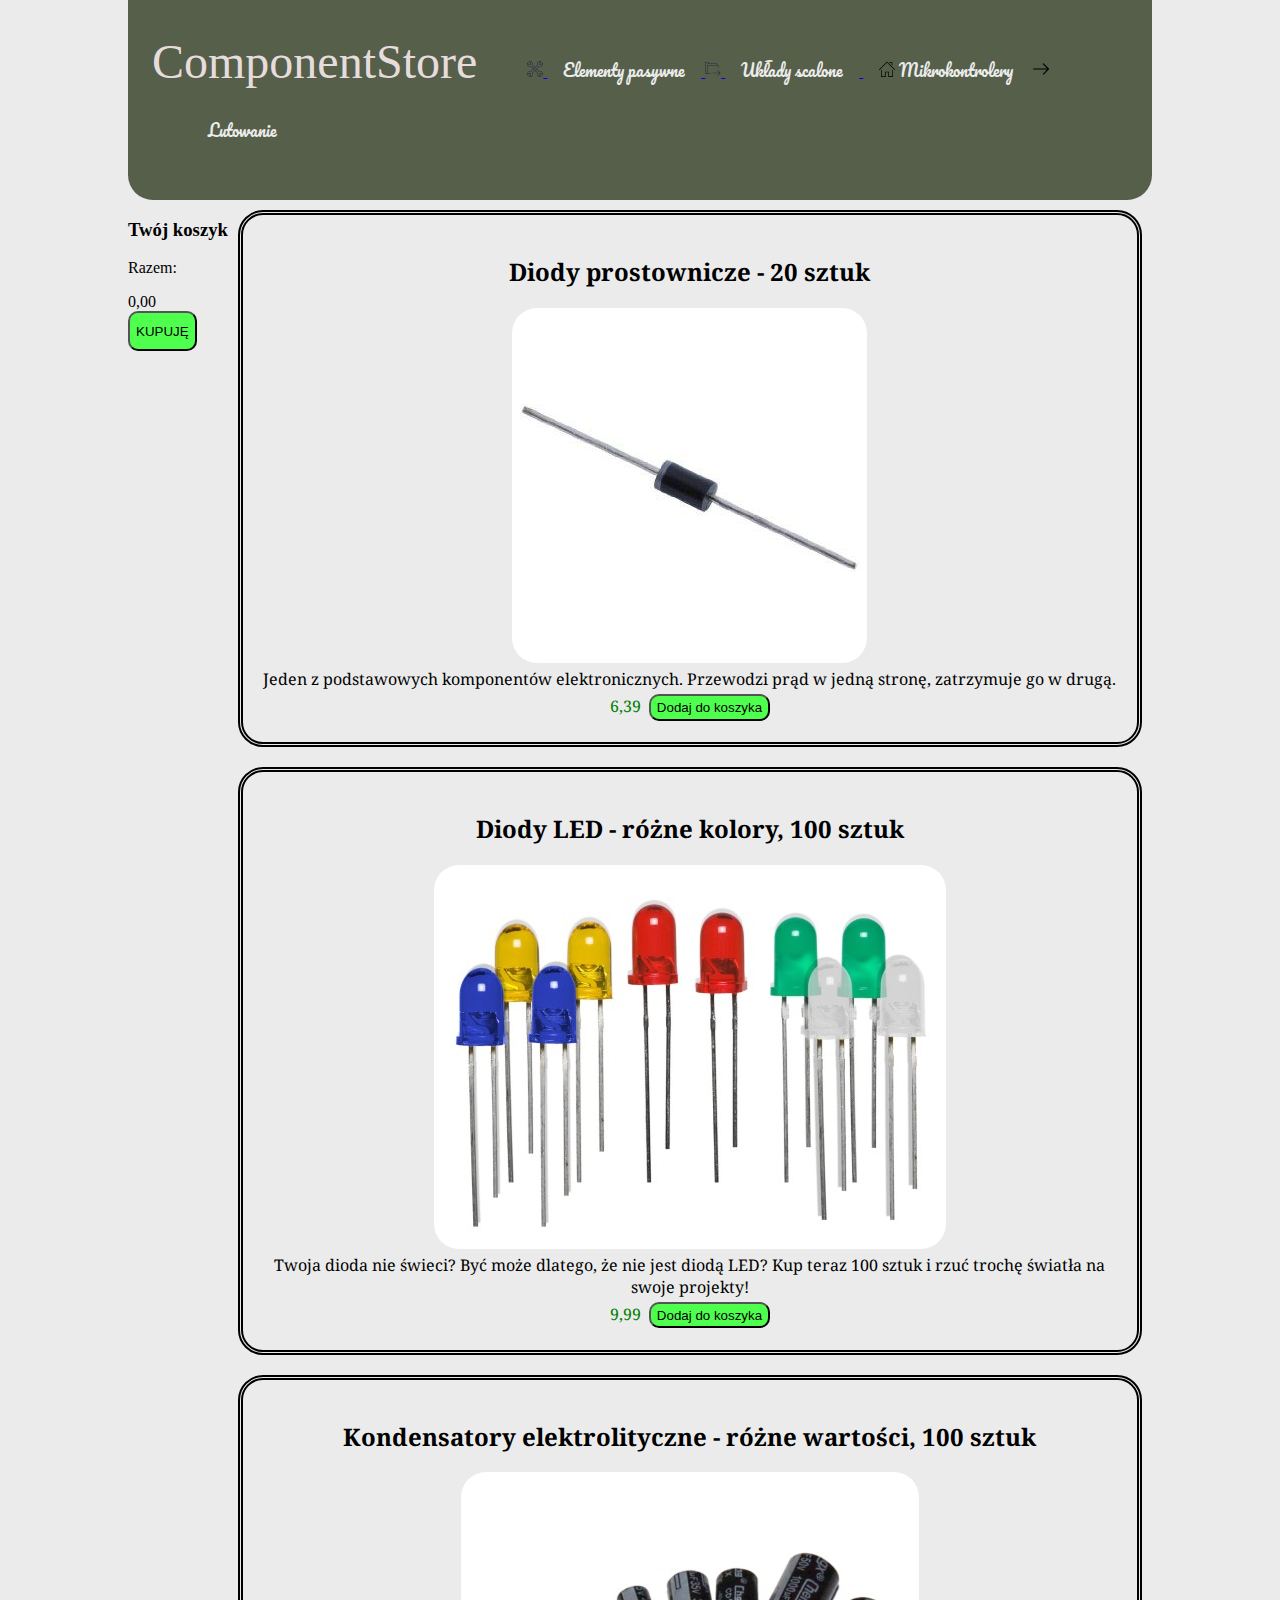
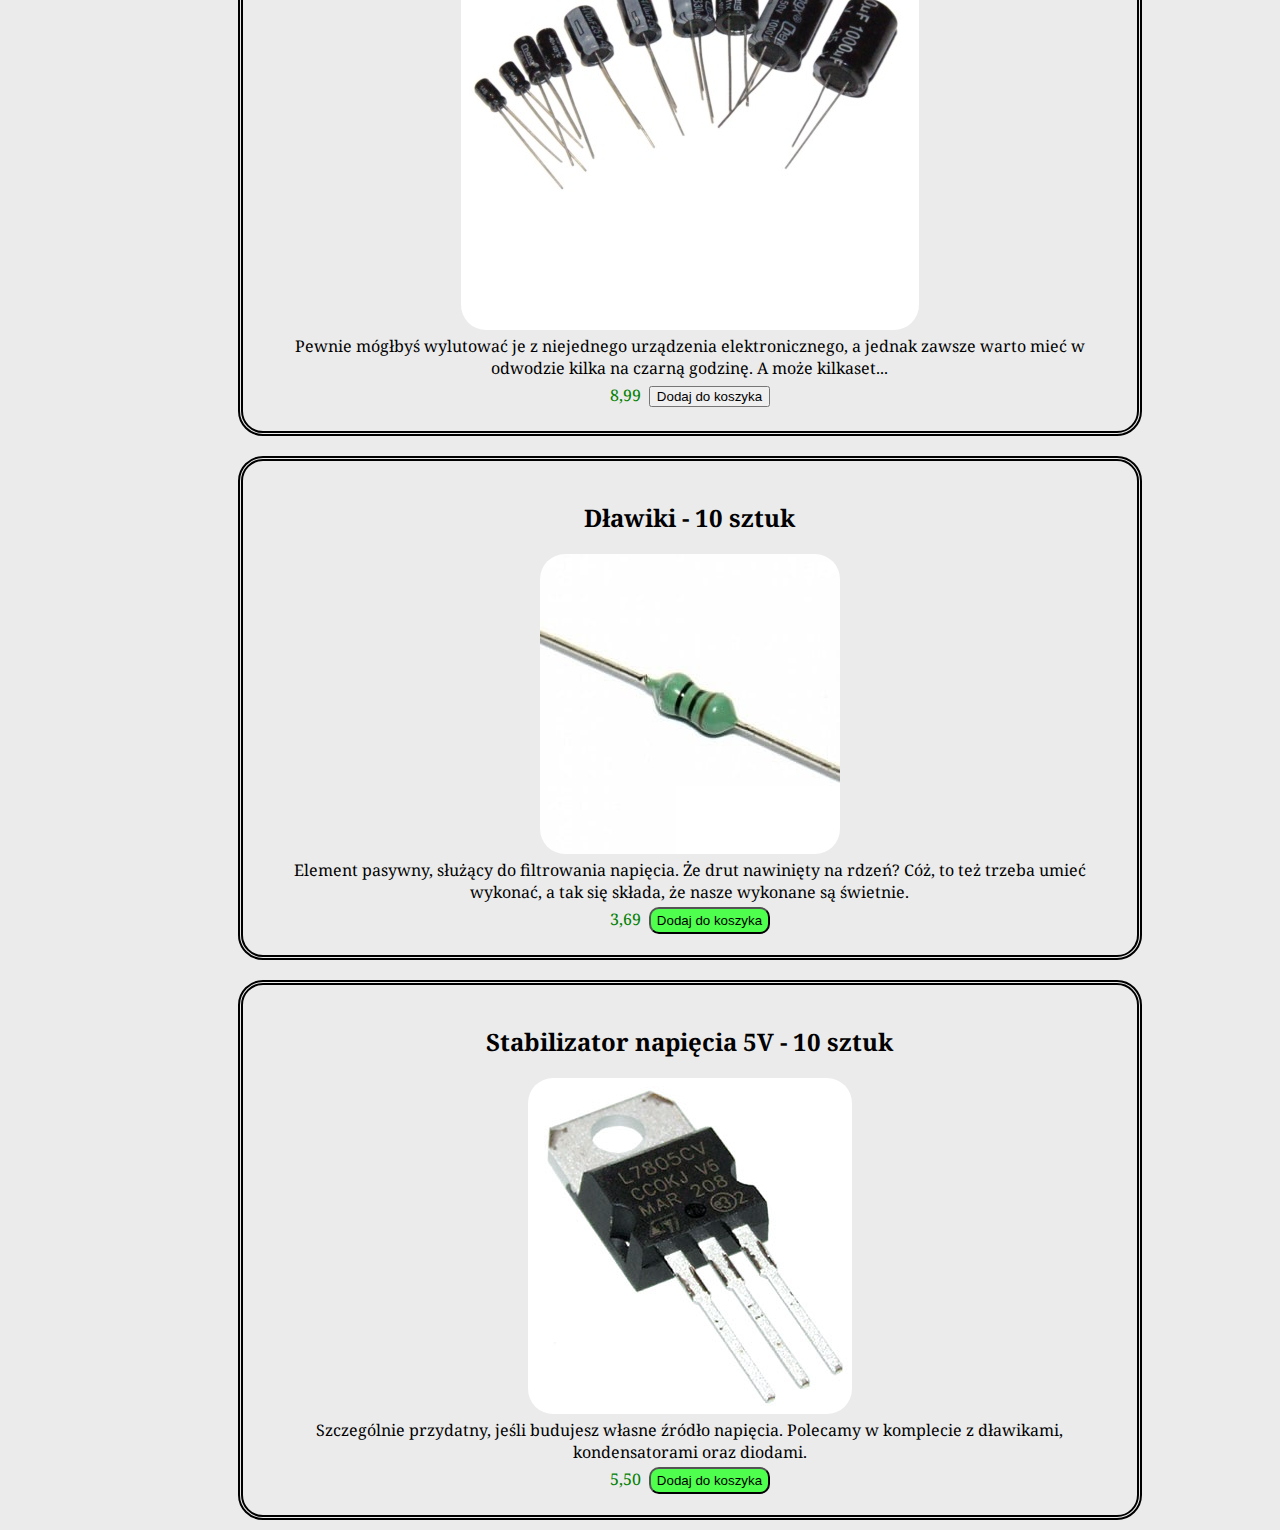
==== commit 2c6243fd: "Buy Button Applied" ====
--- a/elementyPasywne.html
+++ b/elementyPasywne.html
@@ -71,6 +71,7 @@
             <div class="cartSummary">
                 <p>Razem: </p>
                 <div class="total">0,00</div>
+                <button class="buy">KUPUJĘ</button>
             </div>
         </aside>
 
--- a/css/styles.css
+++ b/css/styles.css
@@ -22,6 +22,19 @@
 .add:hover {
     background-color: #65c565;
     cursor: pointer;
+    color: grey;
+}
+
+.buy {
+    height: 3em;
+    background-color: #4eff4e;
+    border-radius: 10px;
+    font-family: 'Franklin Gothic Medium', 'Arial Narrow', Arial, sans-serif;
+}
+.buy:hover {
+    background-color: #65c565;
+    cursor: pointer;
+    color: grey;
 }
 
 .cart {
